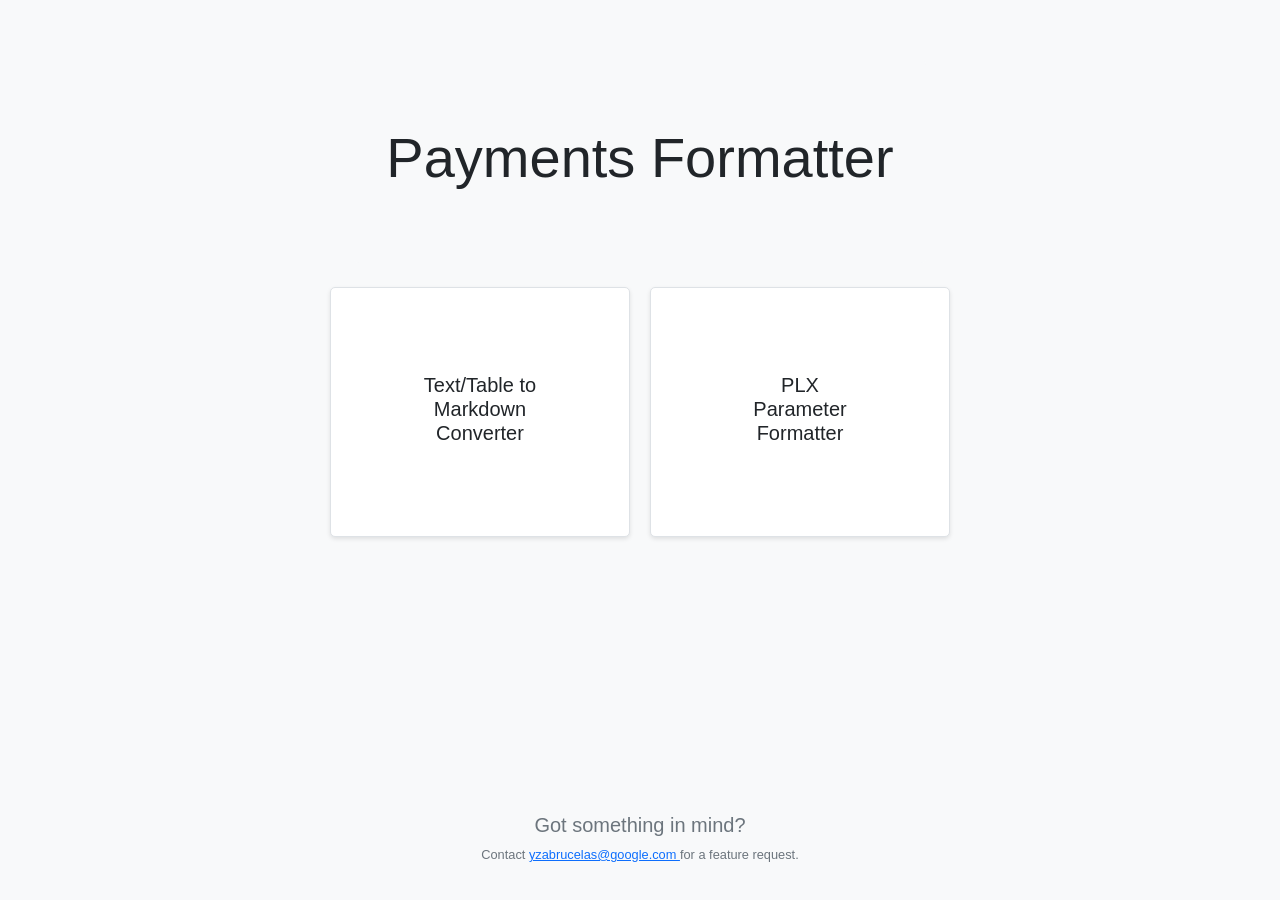
==== index.html @ 0981b037 "add files for Markdown Converter" ====
<!DOCTYPE html>
<html lang="en">

    <head>
        <meta charset="UTF-8">
        <meta name="viewport" content="width=device-width, initial-scale=1.0">
        <title>Payments Formatter</title>
        <link rel="stylesheet" href="https://stackpath.bootstrapcdn.com/bootstrap/4.5.2/css/bootstrap.min.css">
        <link href="https://cdn.jsdelivr.net/npm/bootstrap@5.3.3/dist/css/bootstrap.min.css" rel="stylesheet">
        <link rel="stylesheet" href="styles.css">
    </head>

    <body>

        <div class="jumbotron bg-light text-center mb-4">
            <h1 class="display-4">Payments Formatter</h1>
        </div>

        <div class="container">

            <!-- Card 1 -->
            <div class="card card-button" onclick="redirectTo('mdconverter.html')">
                <div class="card-body">
                    <h5 class="card-title">Text/Table to<br>Markdown Converter</h5>
                </div>
            </div>

            <!-- Card 2 -->
            <div class="card card-button" onclick="redirectTo('plxformatter.html')">
                <div class="card-body">
                    <h5 class="card-title">PLX Parameter Formatter</h5>
                </div>
            </div>

            <!-- Card 3 with button-->
            <!-- <div class="card">
                <div class="card-body">
                    <h5 class="card-title">Card Title</h5>
                    <a href="#" class="btn btn-primary">Select</a>
                </div>
            </div> -->

        </div>

        <div class="footer">
            <h5>Got something in mind?</h5>
            <p>Contact
                <a href="mailto:yzabrucelas@google.com"> yzabrucelas@google.com </a>
                for a feature request.
            </p>
        </div>

        <!-- <script src="https://code.jquery.com/jquery-3.5.1.slim.min.js"></script>
    <script src="https://cdn.jsdelivr.net/npm/@popperjs/core@2.5.3/dist/umd/popper.min.js"></script>
    <script src="https://stackpath.bootstrapcdn.com/bootstrap/4.5.2/js/bootstrap.min.js"></script> -->
        <script src="https://cdn.jsdelivr.net/npm/bootstrap@5.3.3/dist/js/bootstrap.bundle.min.js"></script>
        <script src="script.js"></script>
    </body>

</html>
---- styles.css ----
body {
  font-family: sans-serif;
  background-color: #f8f9fa;
  display: flex;
  flex-direction: column;
  align-items: center;
  min-height: 100vh;
  padding-top: 60px; /* Adjust for potential fixed header */
}
.container {
  display: flex;
  justify-content: center;
  align-items: center;
  gap: 20px;
  margin-bottom: 40px;
}

/* index style */
.card {
  width: 300px;
  height: 250px;
  display: flex;
  justify-content: center;
  align-items: center;
  border: 1px solid #dee2e6;
  border-radius: 5px;
  background-color: #fff;
  box-shadow: 0 2px 4px rgba(0, 0, 0, 0.1);
  text-align: center;
}
.card-title {
  text-align: center;
  padding: 65px;
}
.card-body {
  padding: 20px;
}
.card-button {
  cursor: pointer;
}
.card-button:hover {
  opacity: 0.8;
  /* Optional: Add a slight visual feedback on hover */
}
.footer {
  margin-top: auto;
  text-align: center;
  color: #6c757d;
  font-size: 0.8rem;
  padding-bottom: 20px;
}

/* md-converter style */
textarea {
  /* width: 100%;
  min-height: 200px;
  height: 500%; */

  width: 300px;
  height: 200px;

  margin-bottom: 15px;
  padding: 10px;
  border: 1px solid #ced4da;
  /* Light gray border */
  border-radius: 4px;
  box-sizing: border-box;
  font-family: monospace;
  /* For tabular data */
  font-size: 14px;
}

.output-section {
  margin-top: 20px;
}

.copy-button {
  margin-top: 5px;
}

/* plxformatter style */

.title-2 {
  margin-top: 2px;
  text-align: center;
}
.form-label {
  display: block;
  margin-bottom: 5px;
  color: #495057;
  font-weight: bold;
  text-align: center;
}
.format-button {
  margin-top: 20px;
  display: flex;
  justify-content: flex-end; /* Align button to the right */
}
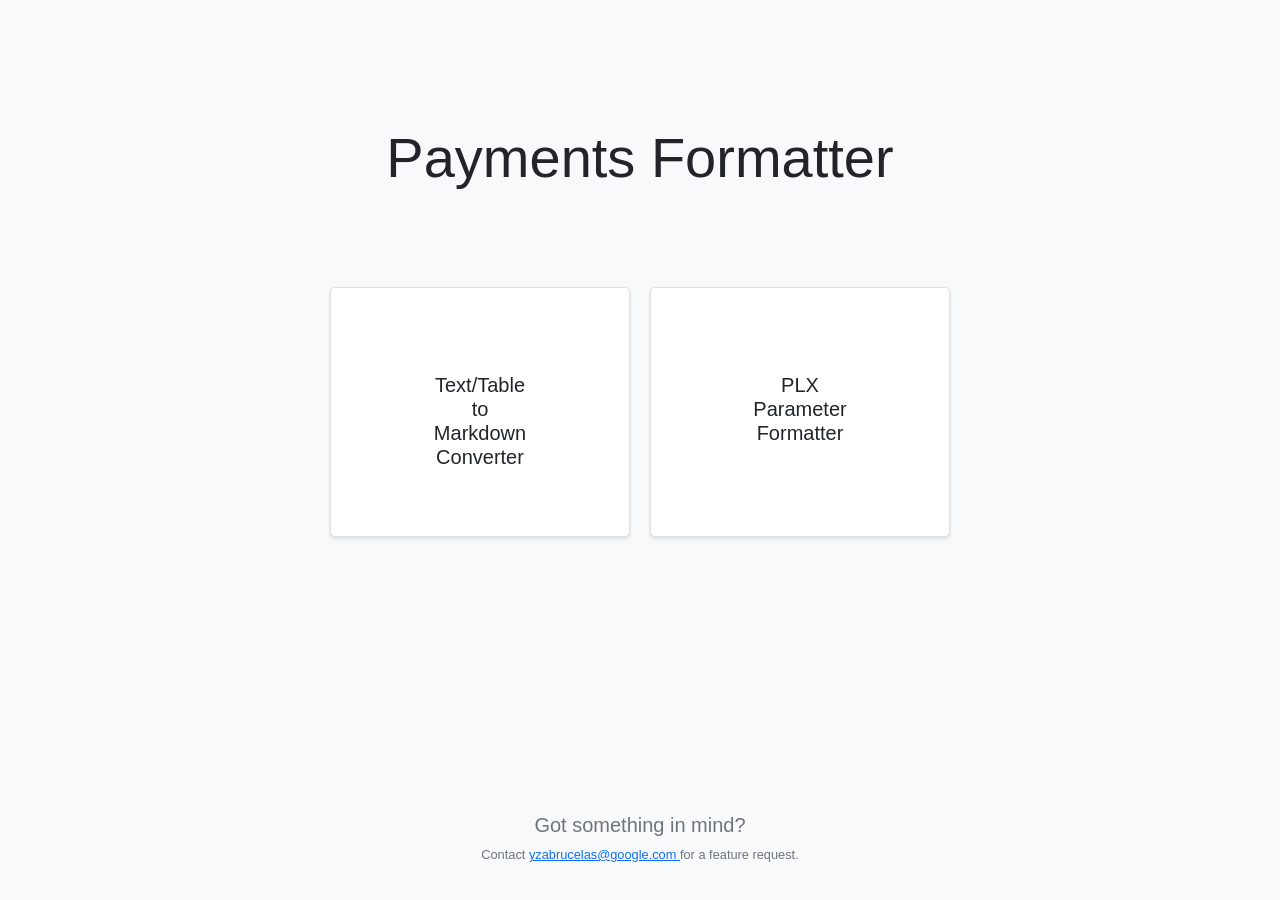
==== commit 955e4832: "Add ionicons and modify elements" ====
--- a/index.html
+++ b/index.html
@@ -21,7 +21,7 @@
             <!-- Card 1 -->
             <div class="card card-button" onclick="redirectTo('mdconverter.html')">
                 <div class="card-body">
-                    <h5 class="card-title">Text/Table to<br>Markdown Converter</h5>
+                    <h5 class="card-title">Text/Table<br>to<br>Markdown Converter</h5>
                 </div>
             </div>
 
--- a/styles.css
+++ b/styles.css
@@ -51,23 +51,8 @@
 }
 
 /* md-converter style */
-textarea {
-  /* width: 100%;
-  min-height: 200px;
-  height: 500%; */
-
-  width: 300px;
-  height: 200px;
-
-  margin-bottom: 15px;
-  padding: 10px;
-  border: 1px solid #ced4da;
-  /* Light gray border */
-  border-radius: 4px;
-  box-sizing: border-box;
-  font-family: monospace;
-  /* For tabular data */
-  font-size: 14px;
+.col-md-6 {
+  min-width: 600px;
 }
 
 .output-section {
@@ -75,7 +60,33 @@
 }
 
 .copy-button {
-  margin-top: 5px;
+  margin-top: -20px;
+  justify-content: right;
+}
+
+.form-control-input {
+  height: 433px;
+  width: 530px;
+  margin-top: 40px;
+  border: 1px solid #ced4da;
+  border-radius: 4px;
+  box-sizing: border-box;
+  font-family: monospace;
+  font-size: 14px;
+  justify-content: center;
+  resize: none;
+}
+
+.form-control-output {
+  height: 150px;
+  width: 576px;
+  border: 1px solid #ced4da;
+  border-radius: 4px;
+  box-sizing: border-box;
+  font-family: monospace;
+  font-size: 14px;
+  justify-content: center;
+  resize: none;
 }
 
 /* plxformatter style */
@@ -86,7 +97,7 @@
 }
 .form-label {
   display: block;
-  margin-bottom: 5px;
+  /* margin-bottom: 5px; */
   color: #495057;
   font-weight: bold;
   text-align: center;
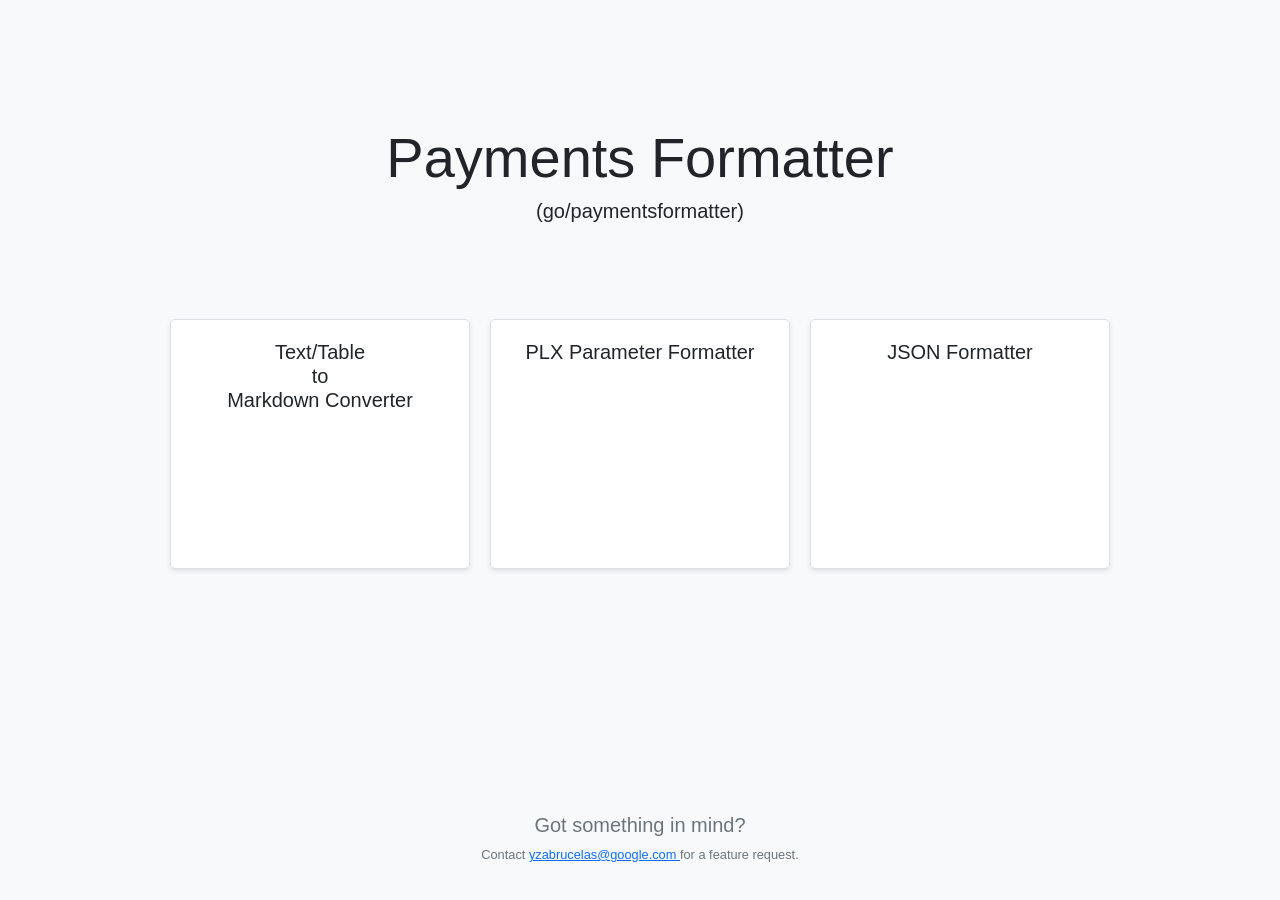
==== commit 25ff295b: "Added subtitle" ====
--- a/index.html
+++ b/index.html
@@ -14,6 +14,7 @@
 
         <div class="jumbotron bg-light text-center mb-4">
             <h1 class="display-4">Payments Formatter</h1>
+            <h5>(go/paymentsformatter)</h5>
         </div>
 
         <div class="container">
@@ -21,24 +22,23 @@
             <!-- Card 1 -->
             <div class="card card-button" onclick="redirectTo('mdconverter.html')">
                 <div class="card-body">
-                    <h5 class="card-title">Text/Table<br>to<br>Markdown Converter</h5>
+                    <h5 class="card-title-1">Text/Table<br>to<br>Markdown Converter</h5>
                 </div>
             </div>
 
             <!-- Card 2 -->
             <div class="card card-button" onclick="redirectTo('plxformatter.html')">
                 <div class="card-body">
-                    <h5 class="card-title">PLX Parameter Formatter</h5>
+                    <h5 class="card-title-2">PLX Parameter Formatter</h5>
                 </div>
             </div>
 
-            <!-- Card 3 with button-->
-            <!-- <div class="card">
+            <!-- Card 3 -->
+            <div class="card card-button" onclick="redirectTo('jsonformatter.html')">
                 <div class="card-body">
-                    <h5 class="card-title">Card Title</h5>
-                    <a href="#" class="btn btn-primary">Select</a>
+                    <h5 class="card-title-3">JSON Formatter</h5>
                 </div>
-            </div> -->
+            </div>
 
         </div>
 
--- a/styles.css
+++ b/styles.css
@@ -59,16 +59,27 @@
   margin-top: 20px;
 }
 
-.copy-button {
-  margin-top: -20px;
-  justify-content: right;
+.btn-md-formats-left {
+  margin-left: 245px;
+  margin-top: 20px;
 }
 
+.btn-md-formats-right {
+  margin-left: 290px;
+  margin-top: 20px;
+}
+
+
+.label-formatter {
+  margin-bottom:10px;
+  font-weight: bold;
+}
 .form-control-input {
   height: 433px;
   width: 530px;
-  margin-top: 40px;
-  border: 1px solid #ced4da;
+  margin-top: -10px;
+  margin-left: 40px;
+  border: 6px solid #ced4da;
   border-radius: 4px;
   box-sizing: border-box;
   font-family: monospace;
@@ -92,18 +103,50 @@
 /* plxformatter style */
 
 .title-2 {
-  margin-top: 2px;
+  margin-top: -70px;
   text-align: center;
 }
 .form-label {
   display: block;
-  /* margin-bottom: 5px; */
   color: #495057;
   font-weight: bold;
+  font-style: italic;
+  text-align: center;
+}
+
+.form-control-input-plx {
+  height: 433px;
+  width: 1000px;
+  margin-top: 15px;
+  border: 5px solid #ced4da;
+  border-radius: 4px;
+  box-sizing: border-box;
+  font-family: monospace;
+  font-size: 14px;
+  justify-content: center;
+  resize: none;
+}
+.form-group {
+  padding-left: 350px;
+  margin-top: 20px;
+}
+
+select {
+  padding: 10px;
+  border: 1px solid #ccc;
+  border-radius: 5px;
+  width: 300px;
+  font-size: 16px;
   text-align: center;
 }
 .format-button {
+  margin-top: -10px;
+  display: flex;
+  /* justify-content: flex-end; Align button to the right */
+  justify-content: center;
+}
+
+.btn-formats {
+  margin-left: 15px;
   margin-top: 20px;
-  display: flex;
-  justify-content: flex-end; /* Align button to the right */
 }
